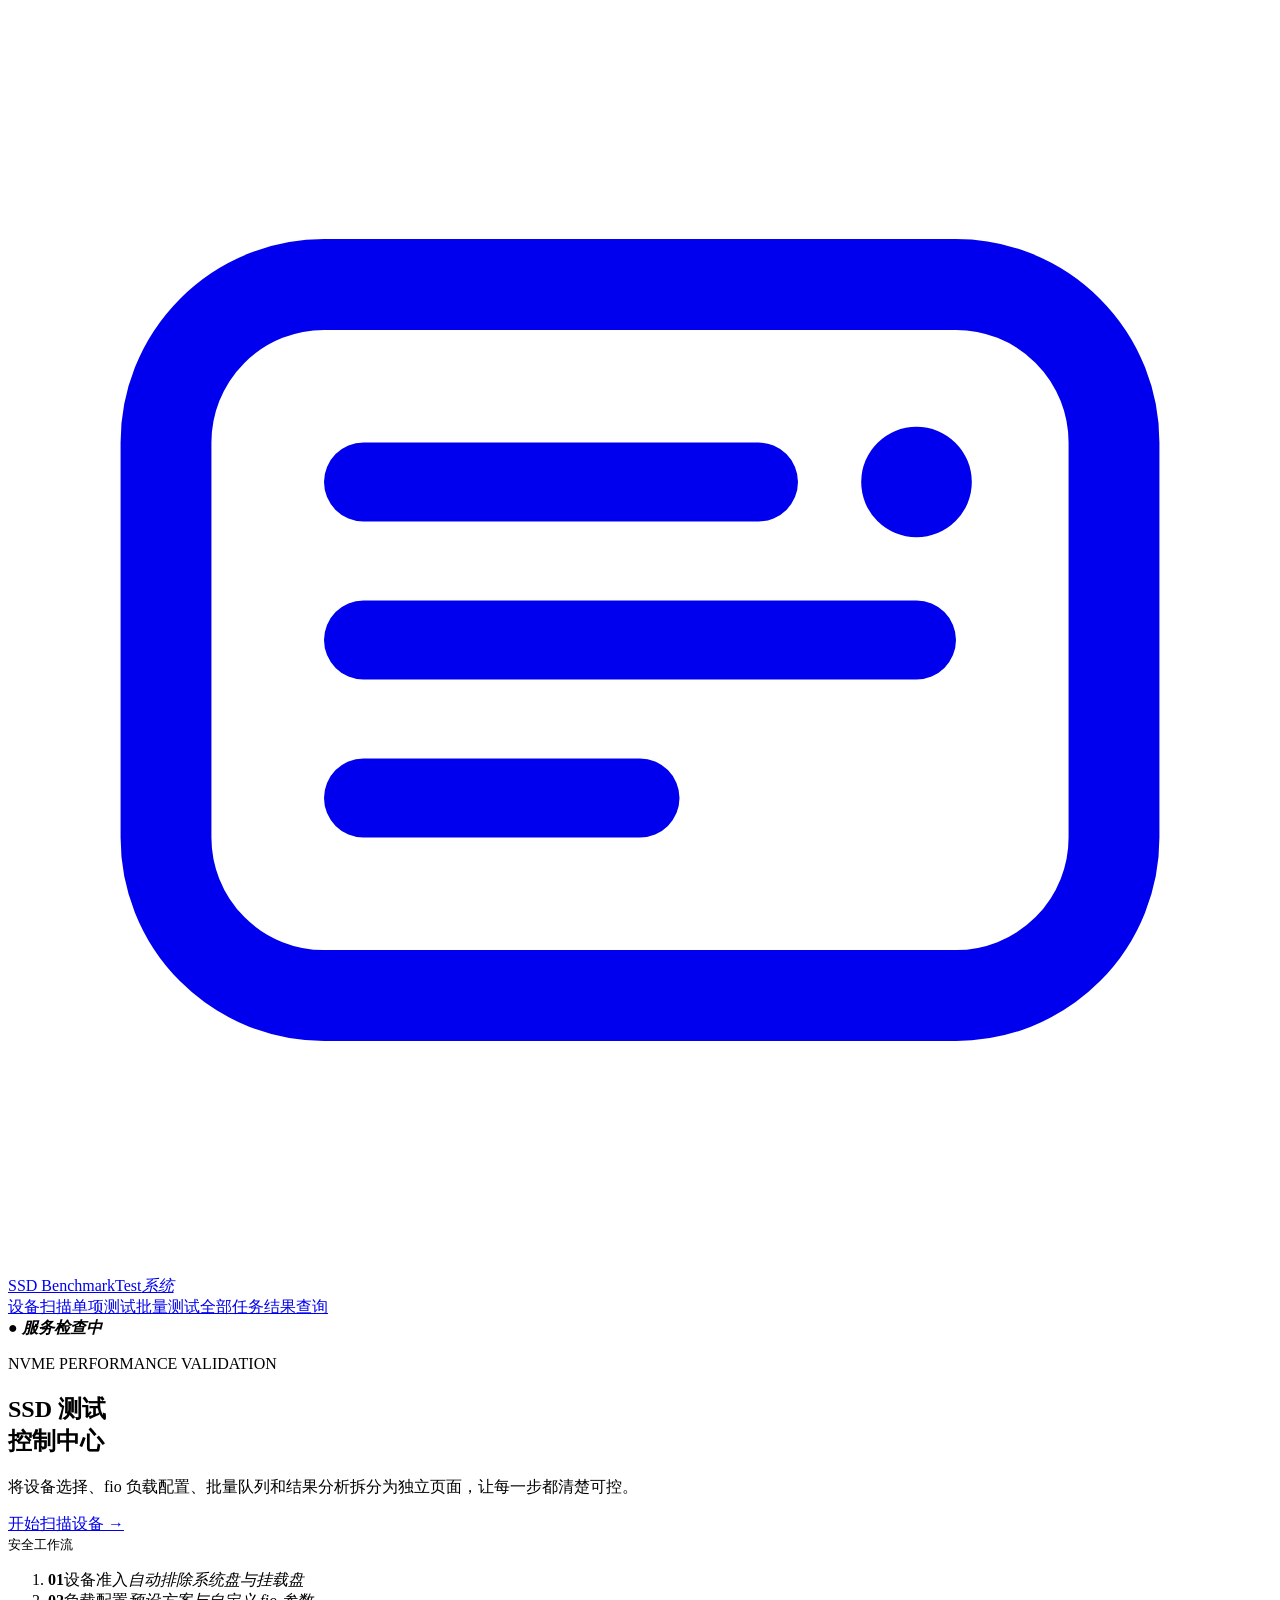
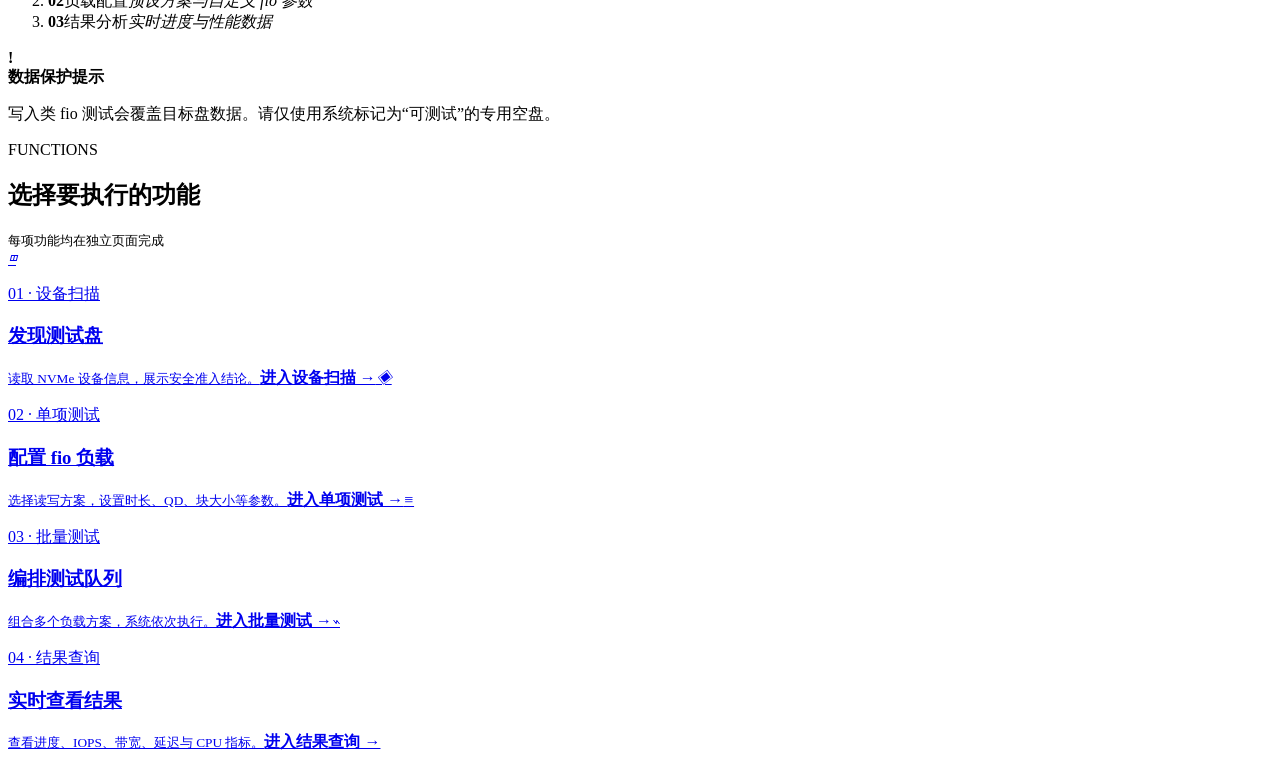
==== app/static/index.html @ 8d0de870 "add task deletion and empty result state" ====
<!doctype html><html lang="zh-CN"><head><meta charset="utf-8"><meta name="viewport" content="width=device-width,initial-scale=1"><title>首页 · SSD BenchmarkTest 系统</title><link rel="stylesheet" href="/static/portal.css?v=22"></head><body data-page="home"><header><a class="brand" href="/"><span class="brand-icon" aria-hidden="true"><svg viewBox="0 0 32 32" fill="none"><rect x="4" y="7" width="24" height="18" rx="4" stroke="currentColor" stroke-width="2.3"/><path d="M9 12h10M9 16h14M9 20h7" stroke="currentColor" stroke-width="2" stroke-linecap="round"/><circle cx="23" cy="12" r="1.4" fill="currentColor"/></svg></span><span class="brand-text"><span class="brand-name">SSD BenchmarkTest</span><em>系统</em></span></a><nav><a data-nav="devices" href="/devices">设备扫描</a><a data-nav="tests" href="/tests">单项测试</a><a data-nav="queue" href="/queue">批量测试</a><a data-nav="task-list" href="/tasks">全部任务</a><a data-nav="results" href="/results">结果查询</a></nav><b class="online">● <em id="service-status">服务检查中</em></b></header><main><section class="hero home"><div><p class="eyebrow">NVME PERFORMANCE VALIDATION</p><h1>SSD 测试<br><span>控制中心</span></h1><p>将设备选择、fio 负载配置、批量队列和结果分析拆分为独立页面，让每一步都清楚可控。</p><a class="btn white" href="/devices">开始扫描设备 →</a></div><aside><small>安全工作流</small><ol><li><b>01</b><span>设备准入<em>自动排除系统盘与挂载盘</em></span></li><li><b>02</b><span>负载配置<em>预设方案与自定义 fio 参数</em></span></li><li><b>03</b><span>结果分析<em>实时进度与性能数据</em></span></li></ol></aside></section><section class="warn"><b>!</b><div><strong>数据保护提示</strong><p>写入类 fio 测试会覆盖目标盘数据。请仅使用系统标记为“可测试”的专用空盘。</p></div></section><section class="headline"><div><p class="eyebrow">FUNCTIONS</p><h2>选择要执行的功能</h2></div><small>每项功能均在独立页面完成</small></section><section class="cards"><a class="card blue" href="/devices"><i>◫</i><p>01 · 设备扫描</p><h3>发现测试盘</h3><small>读取 NVMe 设备信息，展示安全准入结论。</small><b>进入设备扫描 →</b></a><a class="card purple" href="/tests"><i>◈</i><p>02 · 单项测试</p><h3>配置 fio 负载</h3><small>选择读写方案，设置时长、QD、块大小等参数。</small><b>进入单项测试 →</b></a><a class="card orange" href="/queue"><i>≡</i><p>03 · 批量测试</p><h3>编排测试队列</h3><small>组合多个负载方案，系统依次执行。</small><b>进入批量测试 →</b></a><a class="card green" href="/results"><i>⌁</i><p>04 · 结果查询</p><h3>实时查看结果</h3><small>查看进度、IOPS、带宽、延迟与 CPU 指标。</small><b>进入结果查询 →</b></a></section></main><script src="/static/portal.js?v=10"></script></body></html>
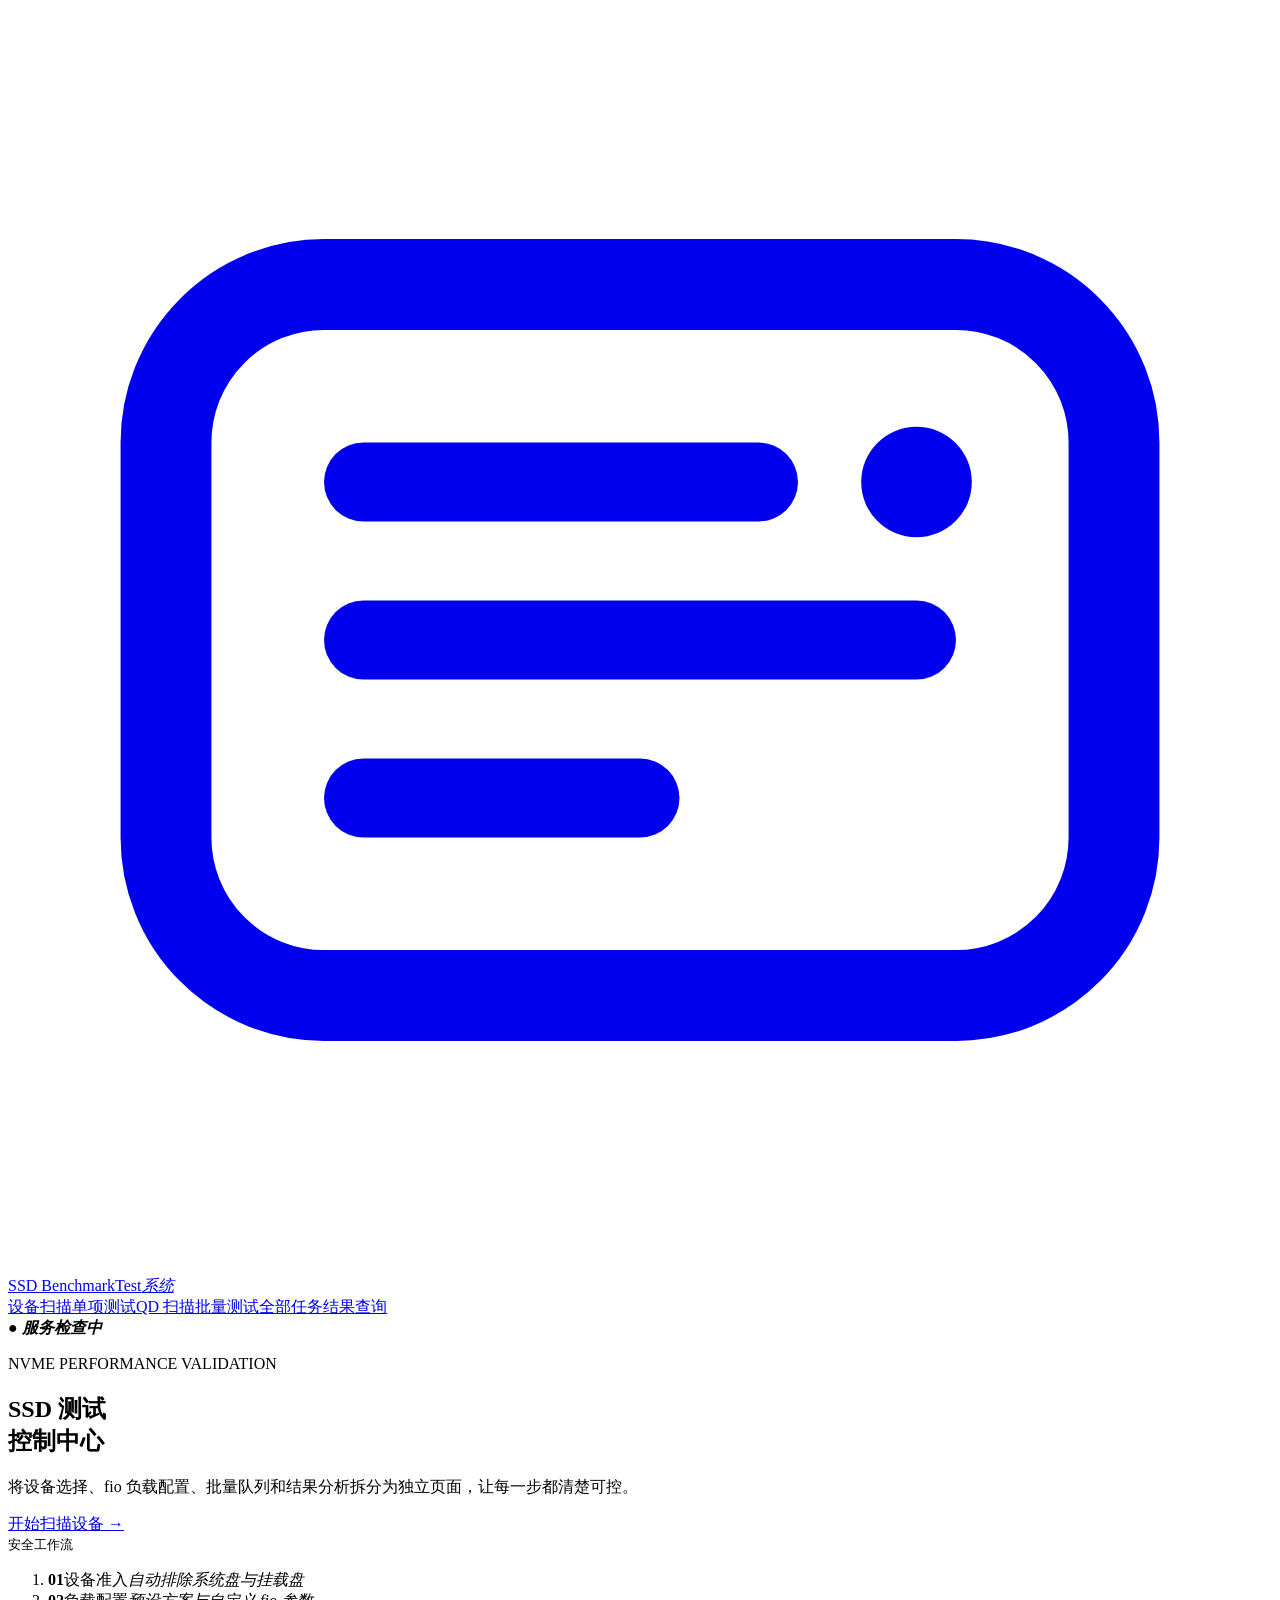
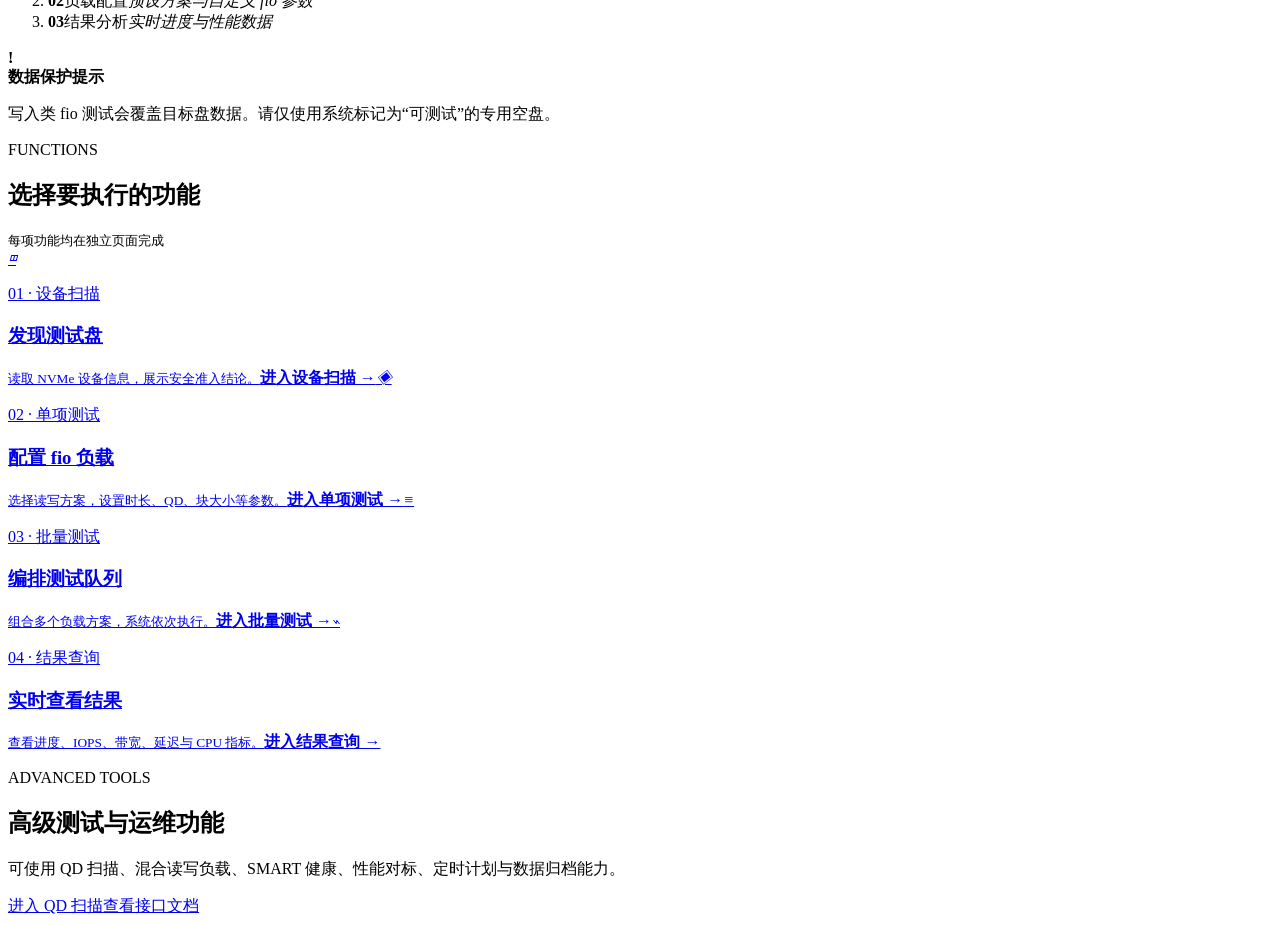
==== commit a0175558: "add qd scan navigation entry" ====
--- a/app/static/index.html
+++ b/app/static/index.html
@@ -1 +1 @@
-<!doctype html><html lang="zh-CN"><head><meta charset="utf-8"><meta name="viewport" content="width=device-width,initial-scale=1"><title>首页 · SSD BenchmarkTest 系统</title><link rel="stylesheet" href="/static/portal.css?v=22"></head><body data-page="home"><header><a class="brand" href="/"><span class="brand-icon" aria-hidden="true"><svg viewBox="0 0 32 32" fill="none"><rect x="4" y="7" width="24" height="18" rx="4" stroke="currentColor" stroke-width="2.3"/><path d="M9 12h10M9 16h14M9 20h7" stroke="currentColor" stroke-width="2" stroke-linecap="round"/><circle cx="23" cy="12" r="1.4" fill="currentColor"/></svg></span><span class="brand-text"><span class="brand-name">SSD BenchmarkTest</span><em>系统</em></span></a><nav><a data-nav="devices" href="/devices">设备扫描</a><a data-nav="tests" href="/tests">单项测试</a><a data-nav="queue" href="/queue">批量测试</a><a data-nav="task-list" href="/tasks">全部任务</a><a data-nav="results" href="/results">结果查询</a></nav><b class="online">● <em id="service-status">服务检查中</em></b></header><main><section class="hero home"><div><p class="eyebrow">NVME PERFORMANCE VALIDATION</p><h1>SSD 测试<br><span>控制中心</span></h1><p>将设备选择、fio 负载配置、批量队列和结果分析拆分为独立页面，让每一步都清楚可控。</p><a class="btn white" href="/devices">开始扫描设备 →</a></div><aside><small>安全工作流</small><ol><li><b>01</b><span>设备准入<em>自动排除系统盘与挂载盘</em></span></li><li><b>02</b><span>负载配置<em>预设方案与自定义 fio 参数</em></span></li><li><b>03</b><span>结果分析<em>实时进度与性能数据</em></span></li></ol></aside></section><section class="warn"><b>!</b><div><strong>数据保护提示</strong><p>写入类 fio 测试会覆盖目标盘数据。请仅使用系统标记为“可测试”的专用空盘。</p></div></section><section class="headline"><div><p class="eyebrow">FUNCTIONS</p><h2>选择要执行的功能</h2></div><small>每项功能均在独立页面完成</small></section><section class="cards"><a class="card blue" href="/devices"><i>◫</i><p>01 · 设备扫描</p><h3>发现测试盘</h3><small>读取 NVMe 设备信息，展示安全准入结论。</small><b>进入设备扫描 →</b></a><a class="card purple" href="/tests"><i>◈</i><p>02 · 单项测试</p><h3>配置 fio 负载</h3><small>选择读写方案，设置时长、QD、块大小等参数。</small><b>进入单项测试 →</b></a><a class="card orange" href="/queue"><i>≡</i><p>03 · 批量测试</p><h3>编排测试队列</h3><small>组合多个负载方案，系统依次执行。</small><b>进入批量测试 →</b></a><a class="card green" href="/results"><i>⌁</i><p>04 · 结果查询</p><h3>实时查看结果</h3><small>查看进度、IOPS、带宽、延迟与 CPU 指标。</small><b>进入结果查询 →</b></a></section></main><script src="/static/portal.js?v=10"></script></body></html>+<!doctype html><html lang="zh-CN"><head><meta charset="utf-8"><meta name="viewport" content="width=device-width,initial-scale=1"><title>首页 · SSD BenchmarkTest 系统</title><link rel="stylesheet" href="/static/portal.css?v=23"></head><body data-page="home"><header><a class="brand" href="/"><span class="brand-icon" aria-hidden="true"><svg viewBox="0 0 32 32" fill="none"><rect x="4" y="7" width="24" height="18" rx="4" stroke="currentColor" stroke-width="2.3"/><path d="M9 12h10M9 16h14M9 20h7" stroke="currentColor" stroke-width="2" stroke-linecap="round"/><circle cx="23" cy="12" r="1.4" fill="currentColor"/></svg></span><span class="brand-text"><span class="brand-name">SSD BenchmarkTest</span><em>系统</em></span></a><nav><a data-nav="devices" href="/devices">设备扫描</a><a data-nav="tests" href="/tests">单项测试</a><a data-nav="qd" href="/qd-scan">QD 扫描</a><a data-nav="queue" href="/queue">批量测试</a><a data-nav="task-list" href="/tasks">全部任务</a><a data-nav="results" href="/results">结果查询</a></nav><b class="online">● <em id="service-status">服务检查中</em></b></header><main><section class="hero home"><div><p class="eyebrow">NVME PERFORMANCE VALIDATION</p><h1>SSD 测试<br><span>控制中心</span></h1><p>将设备选择、fio 负载配置、批量队列和结果分析拆分为独立页面，让每一步都清楚可控。</p><a class="btn white" href="/devices">开始扫描设备 →</a></div><aside><small>安全工作流</small><ol><li><b>01</b><span>设备准入<em>自动排除系统盘与挂载盘</em></span></li><li><b>02</b><span>负载配置<em>预设方案与自定义 fio 参数</em></span></li><li><b>03</b><span>结果分析<em>实时进度与性能数据</em></span></li></ol></aside></section><section class="warn"><b>!</b><div><strong>数据保护提示</strong><p>写入类 fio 测试会覆盖目标盘数据。请仅使用系统标记为“可测试”的专用空盘。</p></div></section><section class="headline"><div><p class="eyebrow">FUNCTIONS</p><h2>选择要执行的功能</h2></div><small>每项功能均在独立页面完成</small></section><section class="cards"><a class="card blue" href="/devices"><i>◫</i><p>01 · 设备扫描</p><h3>发现测试盘</h3><small>读取 NVMe 设备信息，展示安全准入结论。</small><b>进入设备扫描 →</b></a><a class="card purple" href="/tests"><i>◈</i><p>02 · 单项测试</p><h3>配置 fio 负载</h3><small>选择读写方案，设置时长、QD、块大小等参数。</small><b>进入单项测试 →</b></a><a class="card orange" href="/queue"><i>≡</i><p>03 · 批量测试</p><h3>编排测试队列</h3><small>组合多个负载方案，系统依次执行。</small><b>进入批量测试 →</b></a><a class="card green" href="/results"><i>⌁</i><p>04 · 结果查询</p><h3>实时查看结果</h3><small>查看进度、IOPS、带宽、延迟与 CPU 指标。</small><b>进入结果查询 →</b></a></section><section class="panel"><p class="eyebrow">ADVANCED TOOLS</p><h2>高级测试与运维功能</h2><p class="muted">可使用 QD 扫描、混合读写负载、SMART 健康、性能对标、定时计划与数据归档能力。</p><div class="actions"><a class="btn primary" href="/qd-scan">进入 QD 扫描</a><a class="btn secondary" href="/docs">查看接口文档</a></div></section></main><script src="/static/portal.js?v=11"></script></body></html>
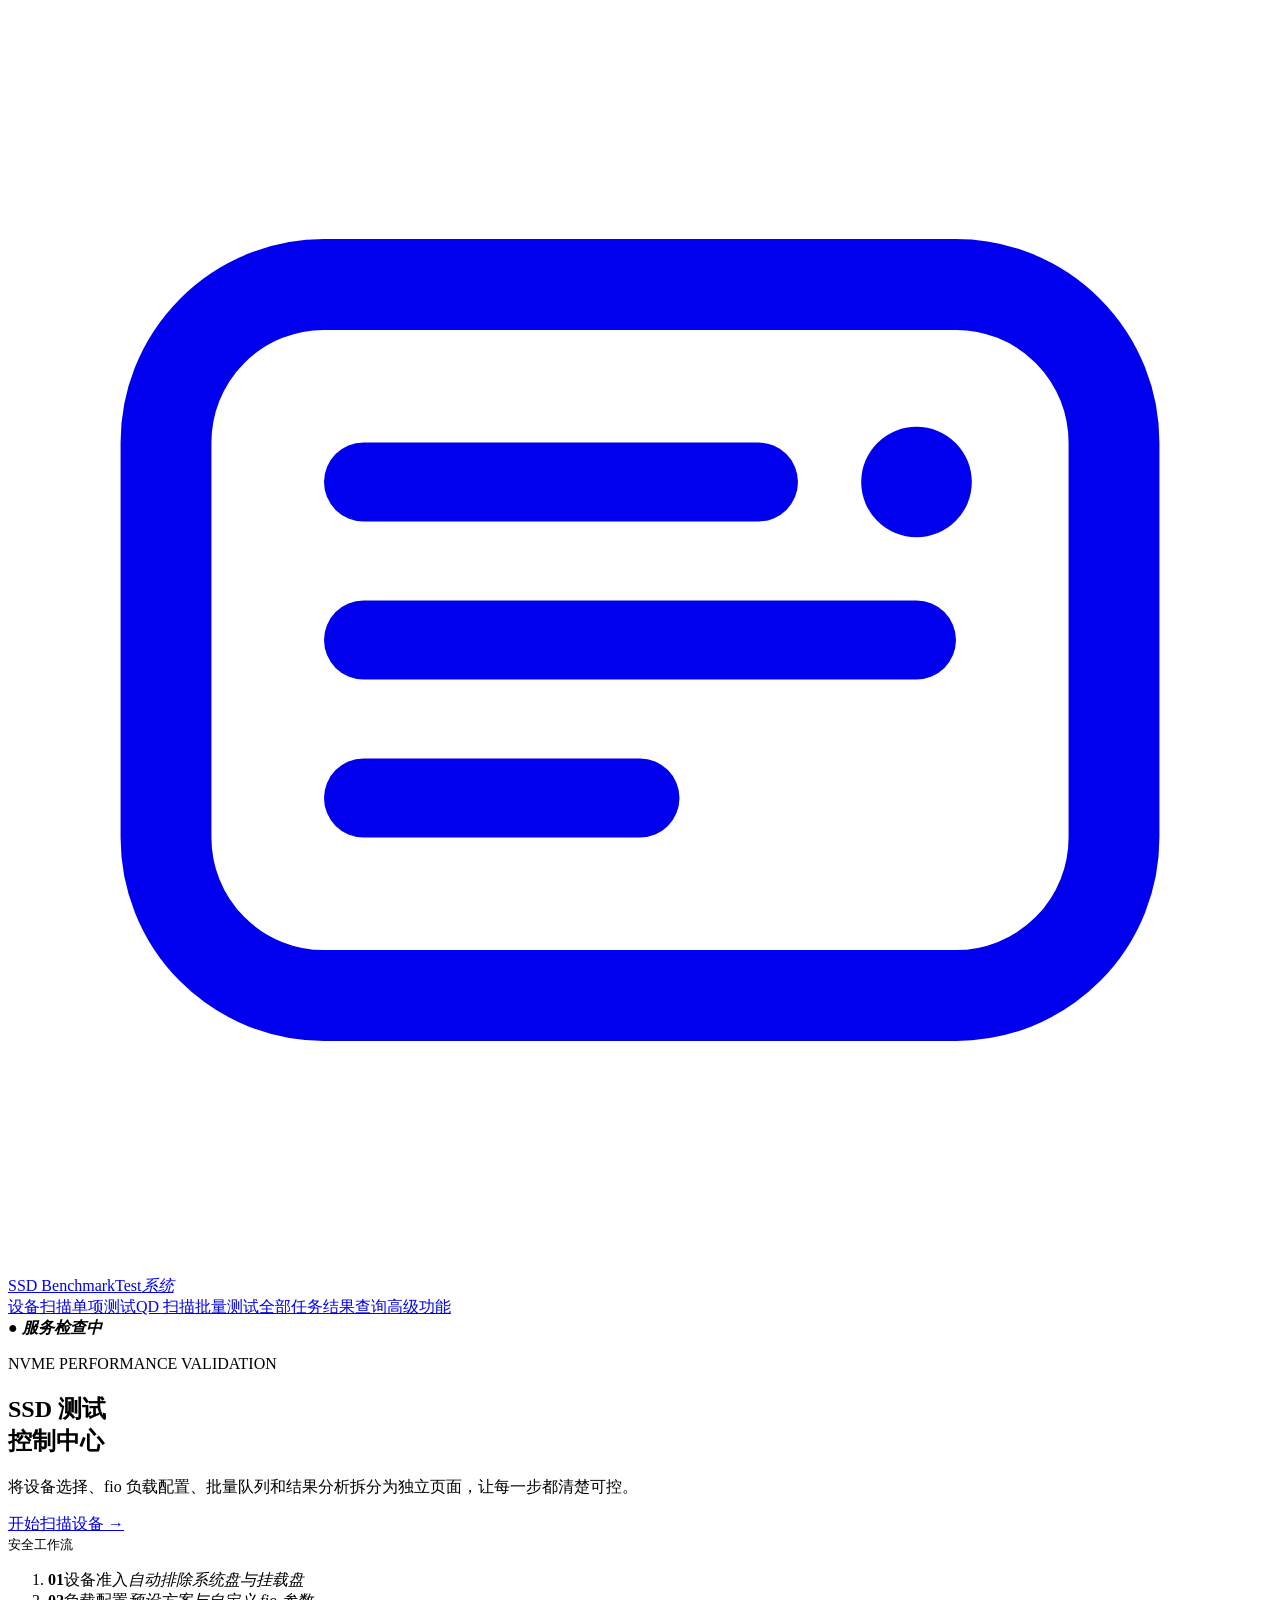
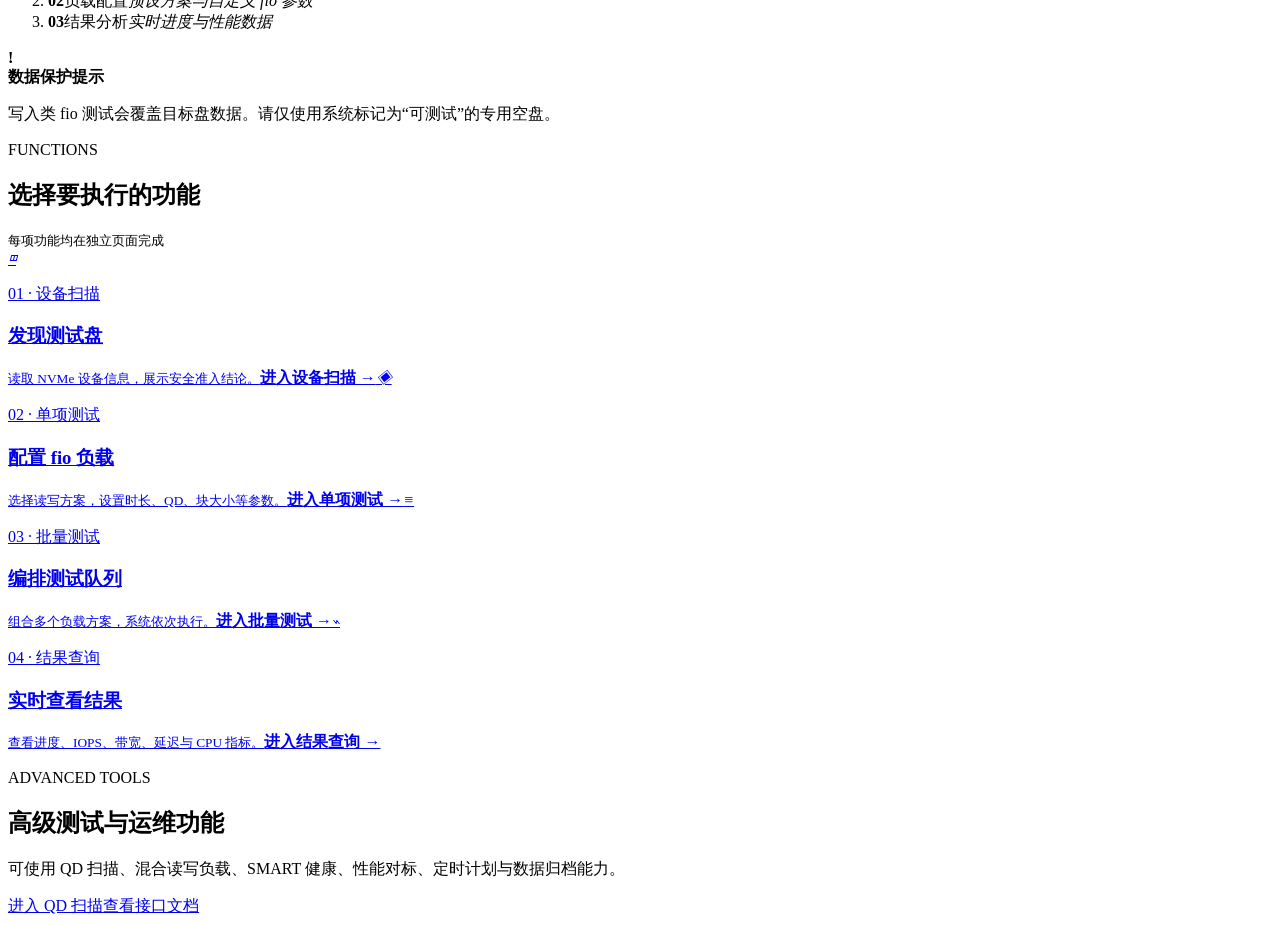
==== commit ccd5cb3b: "unify advanced feature navigation" ====
--- a/app/static/index.html
+++ b/app/static/index.html
@@ -1 +1 @@
-<!doctype html><html lang="zh-CN"><head><meta charset="utf-8"><meta name="viewport" content="width=device-width,initial-scale=1"><title>首页 · SSD BenchmarkTest 系统</title><link rel="stylesheet" href="/static/portal.css?v=23"></head><body data-page="home"><header><a class="brand" href="/"><span class="brand-icon" aria-hidden="true"><svg viewBox="0 0 32 32" fill="none"><rect x="4" y="7" width="24" height="18" rx="4" stroke="currentColor" stroke-width="2.3"/><path d="M9 12h10M9 16h14M9 20h7" stroke="currentColor" stroke-width="2" stroke-linecap="round"/><circle cx="23" cy="12" r="1.4" fill="currentColor"/></svg></span><span class="brand-text"><span class="brand-name">SSD BenchmarkTest</span><em>系统</em></span></a><nav><a data-nav="devices" href="/devices">设备扫描</a><a data-nav="tests" href="/tests">单项测试</a><a data-nav="qd" href="/qd-scan">QD 扫描</a><a data-nav="queue" href="/queue">批量测试</a><a data-nav="task-list" href="/tasks">全部任务</a><a data-nav="results" href="/results">结果查询</a></nav><b class="online">● <em id="service-status">服务检查中</em></b></header><main><section class="hero home"><div><p class="eyebrow">NVME PERFORMANCE VALIDATION</p><h1>SSD 测试<br><span>控制中心</span></h1><p>将设备选择、fio 负载配置、批量队列和结果分析拆分为独立页面，让每一步都清楚可控。</p><a class="btn white" href="/devices">开始扫描设备 →</a></div><aside><small>安全工作流</small><ol><li><b>01</b><span>设备准入<em>自动排除系统盘与挂载盘</em></span></li><li><b>02</b><span>负载配置<em>预设方案与自定义 fio 参数</em></span></li><li><b>03</b><span>结果分析<em>实时进度与性能数据</em></span></li></ol></aside></section><section class="warn"><b>!</b><div><strong>数据保护提示</strong><p>写入类 fio 测试会覆盖目标盘数据。请仅使用系统标记为“可测试”的专用空盘。</p></div></section><section class="headline"><div><p class="eyebrow">FUNCTIONS</p><h2>选择要执行的功能</h2></div><small>每项功能均在独立页面完成</small></section><section class="cards"><a class="card blue" href="/devices"><i>◫</i><p>01 · 设备扫描</p><h3>发现测试盘</h3><small>读取 NVMe 设备信息，展示安全准入结论。</small><b>进入设备扫描 →</b></a><a class="card purple" href="/tests"><i>◈</i><p>02 · 单项测试</p><h3>配置 fio 负载</h3><small>选择读写方案，设置时长、QD、块大小等参数。</small><b>进入单项测试 →</b></a><a class="card orange" href="/queue"><i>≡</i><p>03 · 批量测试</p><h3>编排测试队列</h3><small>组合多个负载方案，系统依次执行。</small><b>进入批量测试 →</b></a><a class="card green" href="/results"><i>⌁</i><p>04 · 结果查询</p><h3>实时查看结果</h3><small>查看进度、IOPS、带宽、延迟与 CPU 指标。</small><b>进入结果查询 →</b></a></section><section class="panel"><p class="eyebrow">ADVANCED TOOLS</p><h2>高级测试与运维功能</h2><p class="muted">可使用 QD 扫描、混合读写负载、SMART 健康、性能对标、定时计划与数据归档能力。</p><div class="actions"><a class="btn primary" href="/qd-scan">进入 QD 扫描</a><a class="btn secondary" href="/docs">查看接口文档</a></div></section></main><script src="/static/portal.js?v=11"></script></body></html>+<!doctype html><html lang="zh-CN"><head><meta charset="utf-8"><meta name="viewport" content="width=device-width,initial-scale=1"><title>首页 · SSD BenchmarkTest 系统</title><link rel="stylesheet" href="/static/portal.css?v=23"></head><body data-page="home"><header><a class="brand" href="/"><span class="brand-icon" aria-hidden="true"><svg viewBox="0 0 32 32" fill="none"><rect x="4" y="7" width="24" height="18" rx="4" stroke="currentColor" stroke-width="2.3"/><path d="M9 12h10M9 16h14M9 20h7" stroke="currentColor" stroke-width="2" stroke-linecap="round"/><circle cx="23" cy="12" r="1.4" fill="currentColor"/></svg></span><span class="brand-text"><span class="brand-name">SSD BenchmarkTest</span><em>系统</em></span></a><nav><a data-nav="devices" href="/devices">设备扫描</a><a data-nav="tests" href="/tests">单项测试</a><a data-nav="qd" href="/qd-scan">QD 扫描</a><a data-nav="queue" href="/queue">批量测试</a><a data-nav="task-list" href="/tasks">全部任务</a><a data-nav="results" href="/results">结果查询</a><a data-nav="advanced" href="/advanced">高级功能</a></nav><b class="online">● <em id="service-status">服务检查中</em></b></header><main><section class="hero home"><div><p class="eyebrow">NVME PERFORMANCE VALIDATION</p><h1>SSD 测试<br><span>控制中心</span></h1><p>将设备选择、fio 负载配置、批量队列和结果分析拆分为独立页面，让每一步都清楚可控。</p><a class="btn white" href="/devices">开始扫描设备 →</a></div><aside><small>安全工作流</small><ol><li><b>01</b><span>设备准入<em>自动排除系统盘与挂载盘</em></span></li><li><b>02</b><span>负载配置<em>预设方案与自定义 fio 参数</em></span></li><li><b>03</b><span>结果分析<em>实时进度与性能数据</em></span></li></ol></aside></section><section class="warn"><b>!</b><div><strong>数据保护提示</strong><p>写入类 fio 测试会覆盖目标盘数据。请仅使用系统标记为“可测试”的专用空盘。</p></div></section><section class="headline"><div><p class="eyebrow">FUNCTIONS</p><h2>选择要执行的功能</h2></div><small>每项功能均在独立页面完成</small></section><section class="cards"><a class="card blue" href="/devices"><i>◫</i><p>01 · 设备扫描</p><h3>发现测试盘</h3><small>读取 NVMe 设备信息，展示安全准入结论。</small><b>进入设备扫描 →</b></a><a class="card purple" href="/tests"><i>◈</i><p>02 · 单项测试</p><h3>配置 fio 负载</h3><small>选择读写方案，设置时长、QD、块大小等参数。</small><b>进入单项测试 →</b></a><a class="card orange" href="/queue"><i>≡</i><p>03 · 批量测试</p><h3>编排测试队列</h3><small>组合多个负载方案，系统依次执行。</small><b>进入批量测试 →</b></a><a class="card green" href="/results"><i>⌁</i><p>04 · 结果查询</p><h3>实时查看结果</h3><small>查看进度、IOPS、带宽、延迟与 CPU 指标。</small><b>进入结果查询 →</b></a></section><section class="panel"><p class="eyebrow">ADVANCED TOOLS</p><h2>高级测试与运维功能</h2><p class="muted">可使用 QD 扫描、混合读写负载、SMART 健康、性能对标、定时计划与数据归档能力。</p><div class="actions"><a class="btn primary" href="/qd-scan">进入 QD 扫描</a><a class="btn secondary" href="/docs">查看接口文档</a></div></section></main><script src="/static/portal.js?v=11"></script></body></html>
